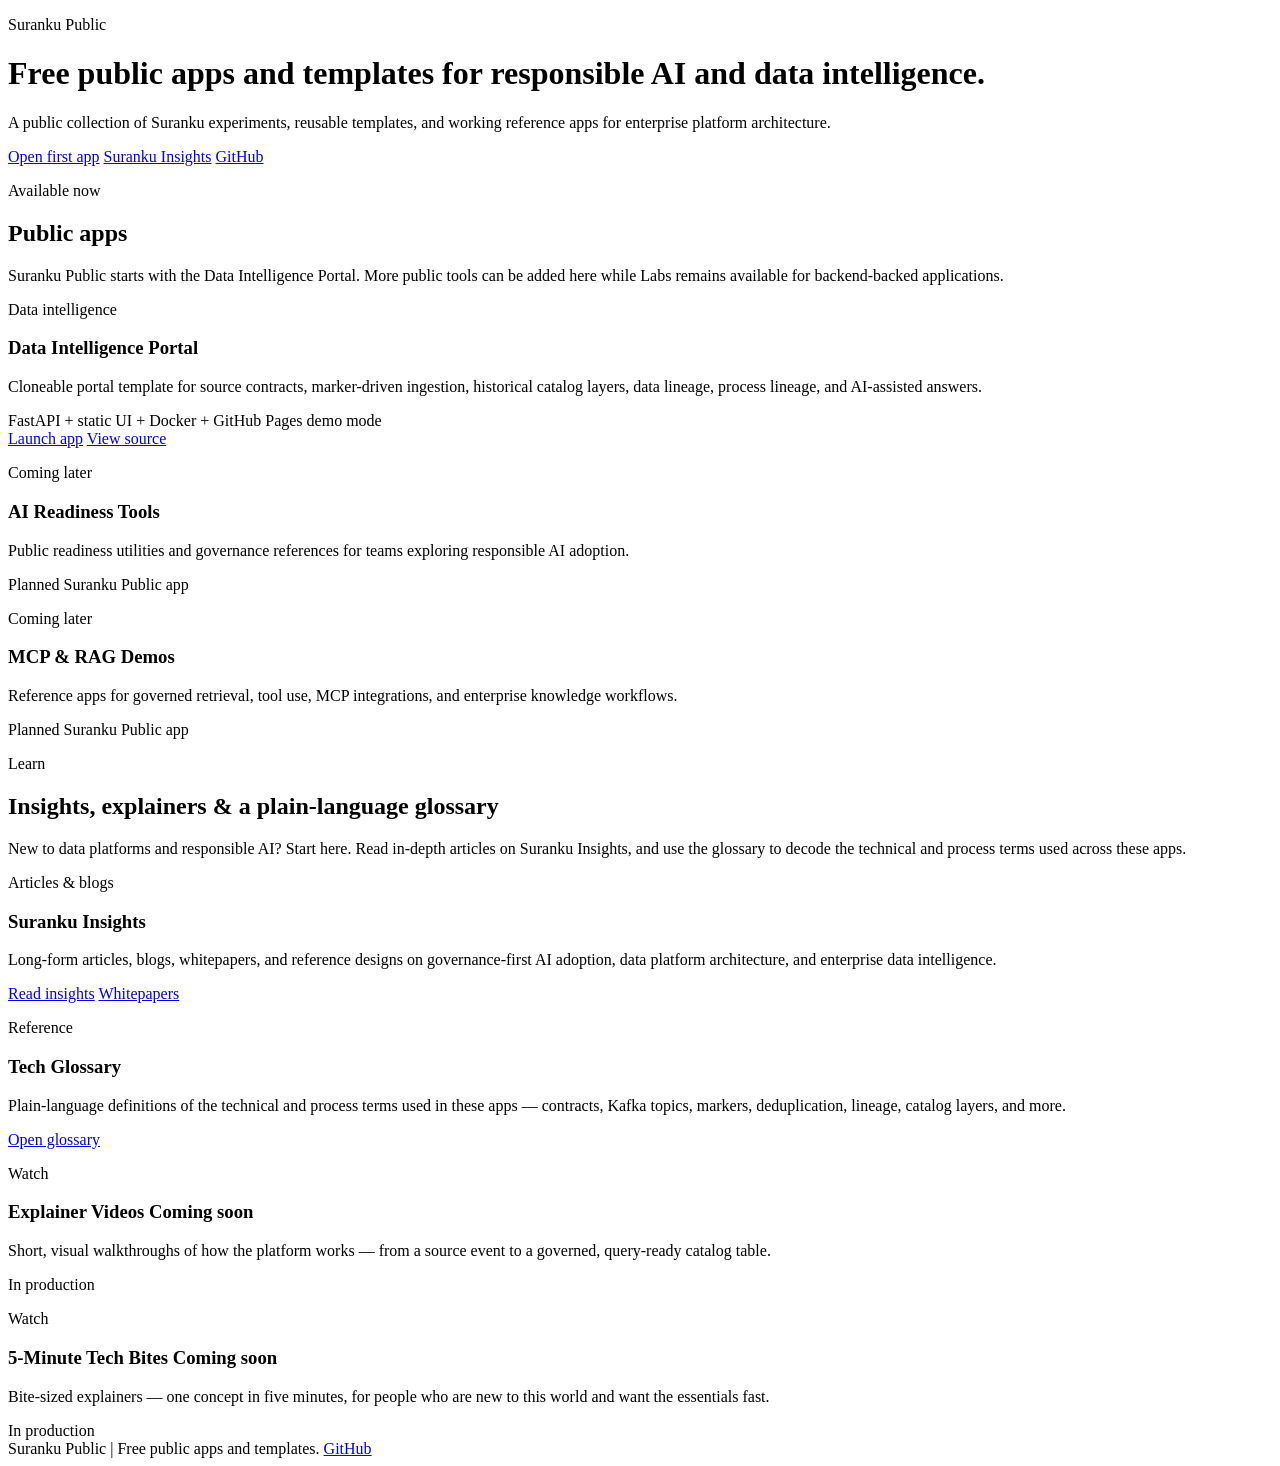
==== site/index.html @ d6105838 "Restructure into the suranku-public monorepo (site/ + apps/<id>/) The repo functioned as the public " ====
<!doctype html>
<html lang="en">
<head>
  <meta charset="utf-8">
  <meta name="viewport" content="width=device-width, initial-scale=1">
  <title>Suranku Public</title>
  <link rel="preconnect" href="https://fonts.googleapis.com">
  <link rel="preconnect" href="https://fonts.gstatic.com" crossorigin>
  <link href="https://fonts.googleapis.com/css2?family=Inter:wght@300;400;500;600;700;800&family=Space+Grotesk:wght@500;600;700&display=swap" rel="stylesheet">
  <link rel="stylesheet" href="/assets/styles.css?v=5">
</head>
<body>
  <header class="topbar public-hero">
    <div>
      <p class="eyebrow">Suranku Public</p>
      <h1>Free public apps and templates for <span class="grad">responsible AI</span> and data intelligence.</h1>
      <p class="lede">A public collection of Suranku experiments, reusable templates, and working reference apps for enterprise platform architecture.</p>
    </div>
    <div class="actions">
      <a class="button-link primary" href="/data-intelligence-portal/">Open first app</a>
      <a class="button-link" href="https://suranku.com/insights/index.html">Suranku Insights</a>
      <a class="button-link" href="https://github.com/Yamini-Suranku/data-intelligence-portal">GitHub</a>
    </div>
  </header>

  <main>
    <section id="public-apps" class="panel active">
      <div class="section-head">
        <div>
          <p class="eyebrow">Available now</p>
          <h2>Public apps</h2>
        </div>
        <p>Suranku Public starts with the Data Intelligence Portal. More public tools can be added here while Labs remains available for backend-backed applications.</p>
      </div>
      <div class="grid">
        <article class="card app-card">
          <p class="eyebrow">Data intelligence</p>
          <h3>Data Intelligence Portal</h3>
          <p>Cloneable portal template for source contracts, marker-driven ingestion, historical catalog layers, data lineage, process lineage, and AI-assisted answers.</p>
          <div class="meta">FastAPI + static UI + Docker + GitHub Pages demo mode</div>
          <div class="card-actions">
            <a class="button-link primary" href="/data-intelligence-portal/#build">Launch app</a>
            <a class="button-link" href="https://github.com/Yamini-Suranku/data-intelligence-portal">View source</a>
          </div>
        </article>
        <article class="card app-card">
          <p class="eyebrow">Coming later</p>
          <h3>AI Readiness Tools</h3>
          <p>Public readiness utilities and governance references for teams exploring responsible AI adoption.</p>
          <div class="meta">Planned Suranku Public app</div>
        </article>
        <article class="card app-card">
          <p class="eyebrow">Coming later</p>
          <h3>MCP & RAG Demos</h3>
          <p>Reference apps for governed retrieval, tool use, MCP integrations, and enterprise knowledge workflows.</p>
          <div class="meta">Planned Suranku Public app</div>
        </article>
      </div>
    </section>

    <section id="learn" class="panel">
      <div class="section-head">
        <div>
          <p class="eyebrow">Learn</p>
          <h2>Insights, explainers &amp; a plain-language glossary</h2>
        </div>
        <p>New to data platforms and responsible AI? Start here. Read in-depth
          articles on Suranku Insights, and use the glossary to decode the
          technical and process terms used across these apps.</p>
      </div>
      <div class="grid">
        <article class="card app-card">
          <p class="eyebrow">Articles &amp; blogs</p>
          <h3>Suranku Insights</h3>
          <p>Long-form articles, blogs, whitepapers, and reference designs on
            governance-first AI adoption, data platform architecture, and
            enterprise data intelligence.</p>
          <div class="card-actions">
            <a class="button-link primary" href="https://suranku.com/insights/index.html">Read insights</a>
            <a class="button-link" href="https://suranku.com/insights/index.html#whitepapers">Whitepapers</a>
          </div>
        </article>

        <article class="card app-card">
          <p class="eyebrow">Reference</p>
          <h3>Tech Glossary</h3>
          <p>Plain-language definitions of the technical and process terms used
            in these apps — contracts, Kafka topics, markers, deduplication,
            lineage, catalog layers, and more.</p>
          <div class="card-actions">
            <a class="button-link primary" href="/learn/glossary.html#glossary-search">Open glossary</a>
          </div>
        </article>

        <article class="card app-card is-soon">
          <p class="eyebrow">Watch</p>
          <h3>Explainer Videos <span class="badge">Coming soon</span></h3>
          <p>Short, visual walkthroughs of how the platform works — from a source
            event to a governed, query-ready catalog table.</p>
          <div class="meta">In production</div>
        </article>

        <article class="card app-card is-soon">
          <p class="eyebrow">Watch</p>
          <h3>5-Minute Tech Bites <span class="badge">Coming soon</span></h3>
          <p>Bite-sized explainers — one concept in five minutes, for people who
            are new to this world and want the essentials fast.</p>
          <div class="meta">In production</div>
        </article>
      </div>
    </section>
  </main>

  <footer>
    <span>Suranku Public | Free public apps and templates.</span>
    <a href="https://github.com/Yamini-Suranku/data-intelligence-portal">GitHub</a>
  </footer>
</body>
</html>
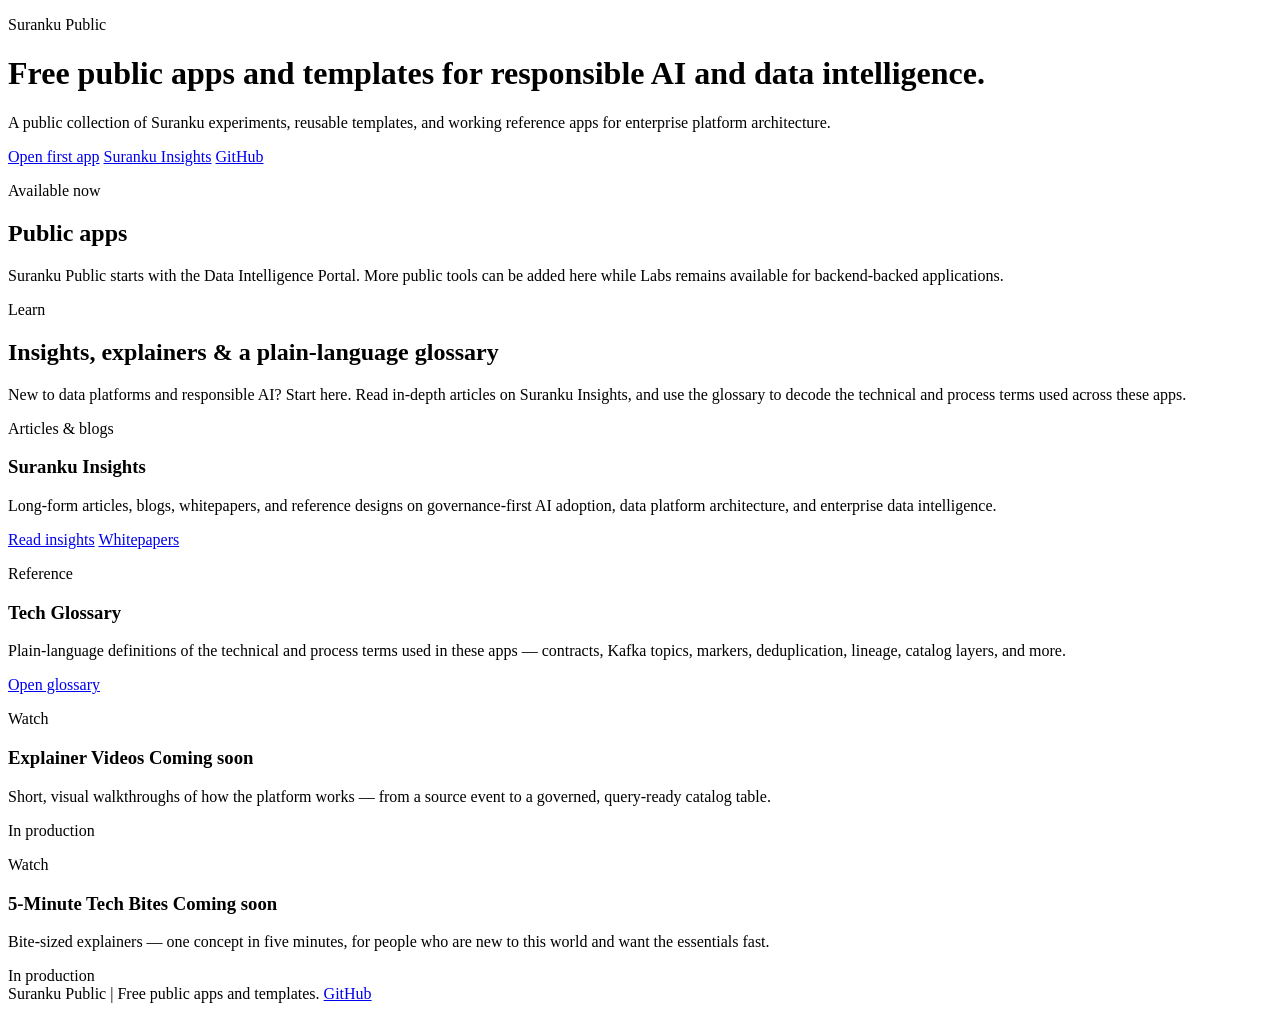
==== commit 6b44f6dc: "Multi-app path architecture (Phase 1): registry-driven hub + conventions Establishes the scheme for " ====
--- a/site/index.html
+++ b/site/index.html
@@ -19,7 +19,7 @@
     <div class="actions">
       <a class="button-link primary" href="/data-intelligence-portal/">Open first app</a>
       <a class="button-link" href="https://suranku.com/insights/index.html">Suranku Insights</a>
-      <a class="button-link" href="https://github.com/Yamini-Suranku/data-intelligence-portal">GitHub</a>
+      <a class="button-link" href="https://github.com/Yamini-Suranku/suranku-public">GitHub</a>
     </div>
   </header>
 
@@ -32,29 +32,20 @@
         </div>
         <p>Suranku Public starts with the Data Intelligence Portal. More public tools can be added here while Labs remains available for backend-backed applications.</p>
       </div>
-      <div class="grid">
-        <article class="card app-card">
-          <p class="eyebrow">Data intelligence</p>
-          <h3>Data Intelligence Portal</h3>
-          <p>Cloneable portal template for source contracts, marker-driven ingestion, historical catalog layers, data lineage, process lineage, and AI-assisted answers.</p>
-          <div class="meta">FastAPI + static UI + Docker + GitHub Pages demo mode</div>
-          <div class="card-actions">
-            <a class="button-link primary" href="/data-intelligence-portal/#build">Launch app</a>
-            <a class="button-link" href="https://github.com/Yamini-Suranku/data-intelligence-portal">View source</a>
-          </div>
-        </article>
-        <article class="card app-card">
-          <p class="eyebrow">Coming later</p>
-          <h3>AI Readiness Tools</h3>
-          <p>Public readiness utilities and governance references for teams exploring responsible AI adoption.</p>
-          <div class="meta">Planned Suranku Public app</div>
-        </article>
-        <article class="card app-card">
-          <p class="eyebrow">Coming later</p>
-          <h3>MCP & RAG Demos</h3>
-          <p>Reference apps for governed retrieval, tool use, MCP integrations, and enterprise knowledge workflows.</p>
-          <div class="meta">Planned Suranku Public app</div>
-        </article>
+      <!-- Cards are rendered from /apps.json (the app registry) by the script below.
+           To add an app: add an entry to apps.json (see CONVENTIONS.md). -->
+      <div class="grid" id="apps-grid">
+        <noscript>
+          <article class="card app-card">
+            <p class="eyebrow">Data intelligence</p>
+            <h3>Data Intelligence Portal</h3>
+            <p>Cloneable portal for source contracts, marker-driven ingestion, catalog layers, data &amp; process lineage, repo scanning, and AI-assisted answers.</p>
+            <div class="card-actions">
+              <a class="button-link primary" href="/data-intelligence-portal/">Open demo</a>
+              <a class="button-link" href="https://github.com/Yamini-Suranku/suranku-public/tree/main/apps/data-intelligence-portal">Get the code</a>
+            </div>
+          </article>
+        </noscript>
       </div>
     </section>
 
@@ -113,7 +104,52 @@
 
   <footer>
     <span>Suranku Public | Free public apps and templates.</span>
-    <a href="https://github.com/Yamini-Suranku/data-intelligence-portal">GitHub</a>
+    <a href="https://github.com/Yamini-Suranku/suranku-public">GitHub</a>
   </footer>
+
+  <script>
+    // Registry-driven app hub. Cards come from /apps.json so adding an app is a
+    // data change, not HTML. The live host (app.suranku.com) and the static host
+    // (public.suranku.com) render the same cards; "Open demo" is a relative link
+    // so each host opens its own version of the page.
+    (function () {
+      var LIVE_HOST = "https://app.suranku.com";
+      var grid = document.getElementById("apps-grid");
+      function esc(v) {
+        return String(v == null ? "" : v)
+          .replace(/&/g, "&amp;").replace(/</g, "&lt;").replace(/>/g, "&gt;").replace(/"/g, "&quot;");
+      }
+      function badge(status) {
+        if (status === "live") return ' <span class="badge">Live</span>';
+        if (status === "static-only") return ' <span class="badge">Static demo</span>';
+        if (status === "soon") return ' <span class="badge">Coming soon</span>';
+        return "";
+      }
+      function card(app) {
+        var soon = app.status === "soon";
+        var actions;
+        if (soon) {
+          actions = '<div class="meta">Planned Suranku Public app</div>';
+        } else {
+          var live = app.api
+            ? '<a class="button-link" href="' + LIVE_HOST + esc(app.page) + '">Live app ↗</a>' : "";
+          var code = app.repo
+            ? '<a class="button-link" href="' + esc(app.repo) + '">Get the code</a>' : "";
+          actions =
+            '<div class="card-actions">' +
+            '<a class="button-link primary" href="' + esc(app.page) + '">Open demo</a>' +
+            live + code + "</div>";
+        }
+        return '<article class="card app-card' + (soon ? " is-soon" : "") + '">' +
+          '<p class="eyebrow">' + esc(app.category || "Public app") + "</p>" +
+          "<h3>" + esc(app.name) + badge(app.status) + "</h3>" +
+          "<p>" + esc(app.blurb) + "</p>" + actions + "</article>";
+      }
+      fetch("/apps.json", { cache: "no-cache" })
+        .then(function (r) { if (!r.ok) throw new Error("apps.json"); return r.json(); })
+        .then(function (apps) { grid.innerHTML = apps.map(card).join(""); })
+        .catch(function () { /* keep the <noscript> fallback already in the grid */ });
+    })();
+  </script>
 </body>
 </html>
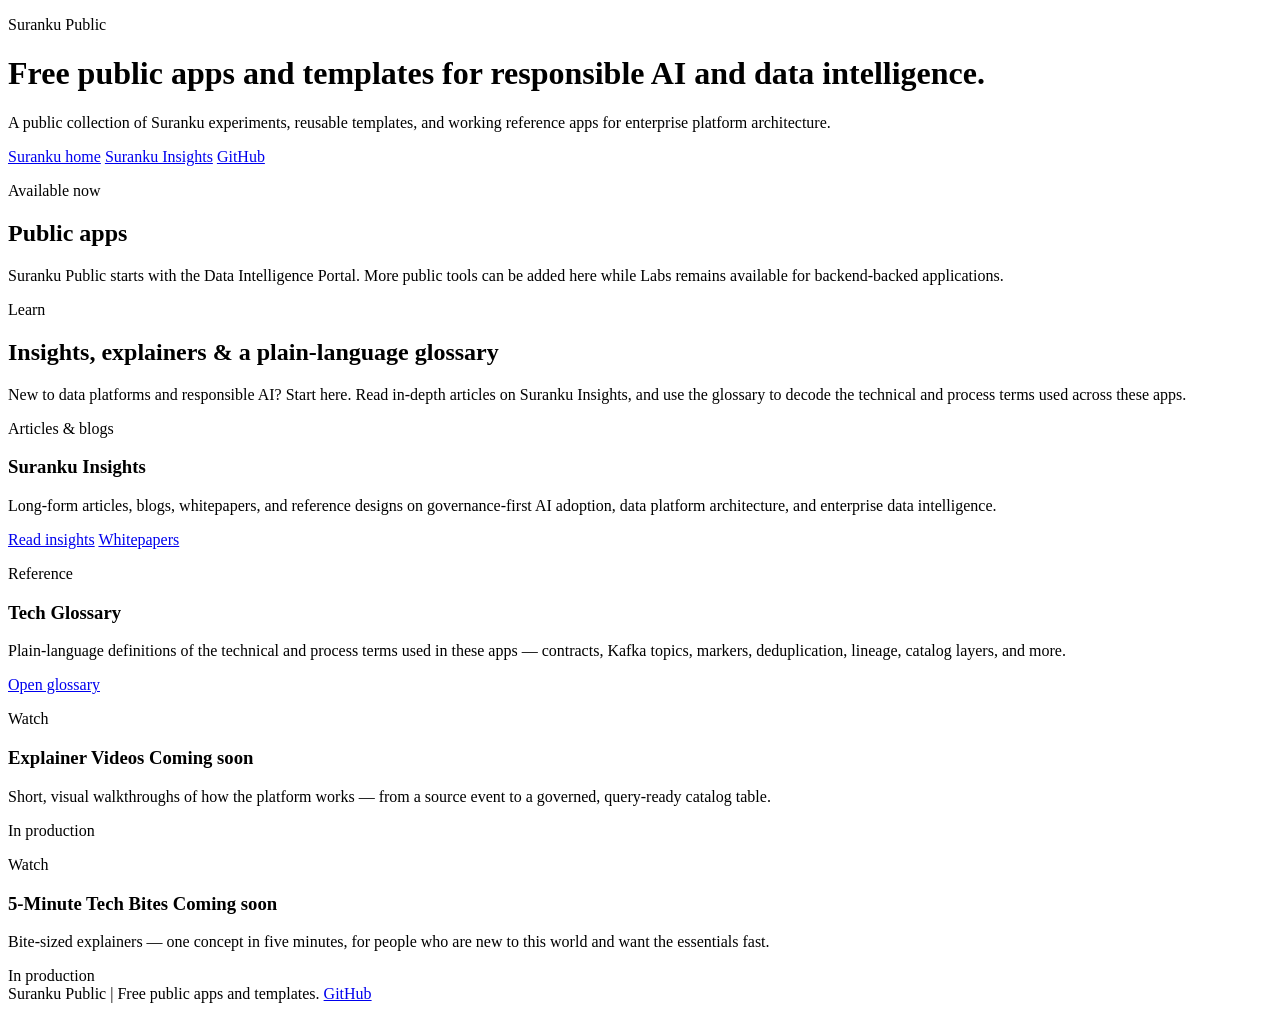
==== commit 7f1f08f1: "Merge pull request #26 from Yamini-Suranku/feat/architecture-links feat: architecture cross-links, n" ====
--- a/site/index.html
+++ b/site/index.html
@@ -7,7 +7,7 @@
   <link rel="preconnect" href="https://fonts.googleapis.com">
   <link rel="preconnect" href="https://fonts.gstatic.com" crossorigin>
   <link href="https://fonts.googleapis.com/css2?family=Inter:wght@300;400;500;600;700;800&family=Space+Grotesk:wght@500;600;700&display=swap" rel="stylesheet">
-  <link rel="stylesheet" href="/assets/styles.css?v=5">
+  <link rel="stylesheet" href="/assets/styles.css?v=8">
 </head>
 <body>
   <header class="topbar public-hero">
@@ -17,7 +17,7 @@
       <p class="lede">A public collection of Suranku experiments, reusable templates, and working reference apps for enterprise platform architecture.</p>
     </div>
     <div class="actions">
-      <a class="button-link primary" href="/data-intelligence-portal/">Open first app</a>
+<a class="button-link" href="https://suranku.com" target="_blank" rel="noopener noreferrer">Suranku home</a>
       <a class="button-link" href="https://suranku.com/insights/index.html">Suranku Insights</a>
       <a class="button-link" href="https://github.com/Yamini-Suranku/suranku-public">GitHub</a>
     </div>
@@ -43,6 +43,7 @@
             <div class="card-actions">
               <a class="button-link primary" href="/data-intelligence-portal/">Open demo</a>
               <a class="button-link" href="https://github.com/Yamini-Suranku/suranku-public/tree/main/apps/data-intelligence-portal">Get the code</a>
+              <a class="button-link" href="https://suranku.com/solutions/data-intelligence-portal-architecture.html" target="_blank" rel="noopener noreferrer">See the design</a>
             </div>
           </article>
         </noscript>
@@ -135,10 +136,12 @@
             ? '<a class="button-link" href="' + LIVE_HOST + esc(app.page) + '">Live app ↗</a>' : "";
           var code = app.repo
             ? '<a class="button-link" href="' + esc(app.repo) + '">Get the code</a>' : "";
+          var arch = app.architecture
+            ? '<a class="button-link" href="' + esc(app.architecture) + '" target="_blank" rel="noopener noreferrer">See the design</a>' : "";
           actions =
             '<div class="card-actions">' +
             '<a class="button-link primary" href="' + esc(app.page) + '">Open demo</a>' +
-            live + code + "</div>";
+            live + code + arch + "</div>";
         }
         return '<article class="card app-card' + (soon ? " is-soon" : "") + '">' +
           '<p class="eyebrow">' + esc(app.category || "Public app") + "</p>" +
